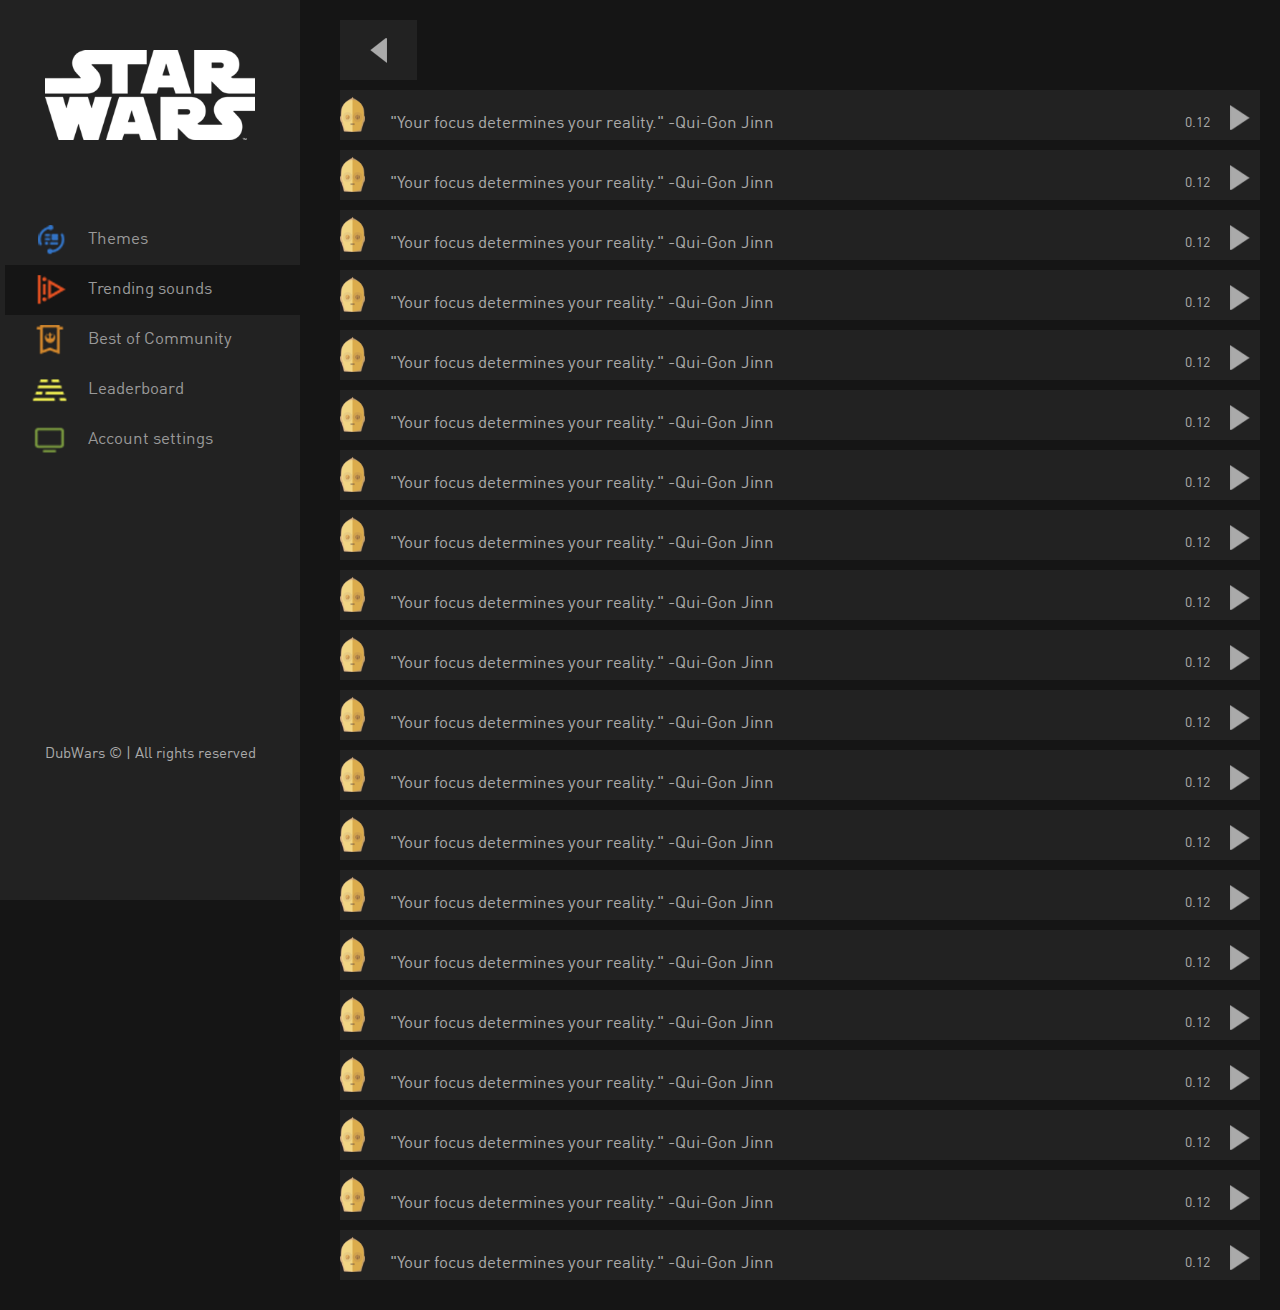
==== trendingSounds.html @ 14e02376 "front phase 2" ====
<!DOCTYPE html>
<html lang="en">

<head>

    <meta charset="utf-8">
    <meta http-equiv="X-UA-Compatible" content="IE=edge">
    <meta name="viewport" content="width=device-width, initial-scale=1">
    <meta name="description" content="">
    <meta name="author" content="">

    <title>Simple Sidebar - Start Bootstrap Template</title>

    <!-- Bootstrap Core CSS -->
    <link rel="stylesheet" href="css/reset.css">
    <link href="css/bootstrap.min.css" rel="stylesheet">

    <!-- Custom CSS -->
    <link href="css/style.css" rel="stylesheet">
    <link rel="stylesheet" href="css/font-awesome.min.css">

    <!-- HTML5 Shim and Respond.js IE8 support of HTML5 elements and media queries -->
    <!-- WARNING: Respond.js doesn't work if you view the page via file:// -->
    <!--[if lt IE 9]>
        <script src="https://oss.maxcdn.com/libs/html5shiv/3.7.0/html5shiv.js"></script>
        <script src="https://oss.maxcdn.com/libs/respond.js/1.4.2/respond.min.js"></script>
    <![endif]-->

</head>

<body>

    <div id="wrapper">

        <!-- Sidebar -->
        <div id="sidebar-wrapper">
        <img src="img/starwars.png" id="logo" alt="">
            <ul class="sidebar-nav">
                <li class="sidebar-brand">
                    <a href="#">
                        
                    </a>
                </li>
                <li>
                    <a href="theme.html"> <img class="icons" src="img/1.png" alt="">Themes</a>
                </li>
                <li>
                    <a href="#menu-togglephone"  id="menu-togglephone" class="active"><img class="icons" src="img/2.png" alt="">Trending sounds</a>
                </li>
                <li>
                    <a href="#"><img class="icons" src="img/3.png" alt="">Best of Community</a>
                </li>
                <li>
                    <a href="#"><img class="icons" src="img/4.png" alt="">Leaderboard</a>
                </li>
                <li>
                    <a href="#"><img class="icons" src="img/5.png" alt="">Account settings</a>
                </li>
                
                
            </ul>
            <p class="rights">DubWars © | All rights reserved</p>
        </div>
        <!-- /#sidebar-wrapper -->

        <!-- Page Content -->
        <div id="page-content-wrapper">
            <div class="container-fluid">
                <div class="row">
                    <div class="col-lg-12 top">
                        <button href="#menu-toggle" class="col-lg-1 col-md-1 col-xs-2 arrow" id="menu-toggle"><img src="img/arrow.png" alt=""></button>
                    </div>
                    <div class="col-lg-12 center">
                       <a href="citation1.html" class="col-lg-12 col-md-12 col-xs-12 sounds"><img class="iconsounds" src="img/11.png" alt=""><p >"Your focus determines your reality." -Qui-Gon Jinn</p>
                       <h5 class="time">0.12</h5>
                       <img class="arrowplay" src="img/arrow.png" alt=""></a>
                       <a class="col-lg-12 col-md-12 col-xs-12 sounds"><img class="iconsounds" src="img/11.png" alt=""><p>"Your focus determines your reality." -Qui-Gon Jinn</p>
                       <h5 class="time">0.12</h5>
                       <img class="arrowplay" src="img/arrow.png" alt=""></a>
                       <a class="col-lg-12 col-md-12 col-xs-12 sounds"><img class="iconsounds" src="img/11.png" alt=""><p>"Your focus determines your reality." -Qui-Gon Jinn</p>
                       <h5 class="time">0.12</h5>
                       <img class="arrowplay" src="img/arrow.png" alt=""></a>
                       <a class="col-lg-12 col-md-12 col-xs-12 sounds"><img class="iconsounds" src="img/11.png" alt=""><p>"Your focus determines your reality." -Qui-Gon Jinn</p>
                       <h5 class="time">0.12</h5>
                       <img class="arrowplay" src="img/arrow.png" alt=""></a>
                       <a class="col-lg-12 col-md-12 col-xs-12 sounds"><img class="iconsounds" src="img/11.png" alt=""><p>"Your focus determines your reality." -Qui-Gon Jinn</p>
                       <h5 class="time">0.12</h5>
                       <img class="arrowplay" src="img/arrow.png" alt=""></a>
                       <a class="col-lg-12 col-md-12 col-xs-12 sounds"><img class="iconsounds" src="img/11.png" alt=""><p>"Your focus determines your reality." -Qui-Gon Jinn</p>
                       <h5 class="time">0.12</h5>
                       <img class="arrowplay" src="img/arrow.png" alt=""></a>
                       <a class="col-lg-12 col-md-12 col-xs-12 sounds"><img class="iconsounds" src="img/11.png" alt=""><p>"Your focus determines your reality." -Qui-Gon Jinn</p>
                       <h5 class="time">0.12</h5>
                       <img class="arrowplay" src="img/arrow.png" alt=""></a>
                       <a class="col-lg-12 col-md-12 col-xs-12 sounds"><img class="iconsounds" src="img/11.png" alt=""><p>"Your focus determines your reality." -Qui-Gon Jinn</p>
                       <h5 class="time">0.12</h5>
                       <img class="arrowplay" src="img/arrow.png" alt=""></a>
                       <a class="col-lg-12 col-md-12 col-xs-12 sounds"><img class="iconsounds" src="img/11.png" alt=""><p>"Your focus determines your reality." -Qui-Gon Jinn</p>
                       <h5 class="time">0.12</h5>
                       <img class="arrowplay" src="img/arrow.png" alt=""></a>
                       <a class="col-lg-12 col-md-12 col-xs-12 sounds"><img class="iconsounds" src="img/11.png" alt=""><p>"Your focus determines your reality." -Qui-Gon Jinn</p>
                       <h5 class="time">0.12</h5>
                       <img class="arrowplay" src="img/arrow.png" alt=""></a>
                       <a class="col-lg-12 col-md-12 col-xs-12 sounds"><img class="iconsounds" src="img/11.png" alt=""><p>"Your focus determines your reality." -Qui-Gon Jinn</p>
                       <h5 class="time">0.12</h5>
                       <img class="arrowplay" src="img/arrow.png" alt=""></a>
                       <a class="col-lg-12 col-md-12 col-xs-12 sounds"><img class="iconsounds" src="img/11.png" alt=""><p>"Your focus determines your reality." -Qui-Gon Jinn</p>
                       <h5 class="time">0.12</h5>
                       <img class="arrowplay" src="img/arrow.png" alt=""></a>
                       <a class="col-lg-12 col-md-12 col-xs-12 sounds"><img class="iconsounds" src="img/11.png" alt=""><p>"Your focus determines your reality." -Qui-Gon Jinn</p>
                       <h5 class="time">0.12</h5>
                       <img class="arrowplay" src="img/arrow.png" alt=""></a>
                       <a class="col-lg-12 col-md-12 col-xs-12 sounds"><img class="iconsounds" src="img/11.png" alt=""><p>"Your focus determines your reality." -Qui-Gon Jinn</p>
                       <h5 class="time">0.12</h5>
                       <img class="arrowplay" src="img/arrow.png" alt=""></a>
                       <a class="col-lg-12 col-md-12 col-xs-12 sounds"><img class="iconsounds" src="img/11.png" alt=""><p>"Your focus determines your reality." -Qui-Gon Jinn</p>
                       <h5 class="time">0.12</h5>
                       <img class="arrowplay" src="img/arrow.png" alt=""></a>
                       <a class="col-lg-12 col-md-12 col-xs-12 sounds"><img class="iconsounds" src="img/11.png" alt=""><p>"Your focus determines your reality." -Qui-Gon Jinn</p>
                       <h5 class="time">0.12</h5>
                       <img class="arrowplay" src="img/arrow.png" alt=""></a>
                       <a class="col-lg-12 col-md-12 col-xs-12 sounds"><img class="iconsounds" src="img/11.png" alt=""><p>"Your focus determines your reality." -Qui-Gon Jinn</p>
                       <h5 class="time">0.12</h5>
                       <img class="arrowplay" src="img/arrow.png" alt=""></a>
                       <a class="col-lg-12 col-md-12 col-xs-12 sounds"><img class="iconsounds" src="img/11.png" alt=""><p>"Your focus determines your reality." -Qui-Gon Jinn</p>
                       <h5 class="time">0.12</h5>
                       <img class="arrowplay" src="img/arrow.png" alt=""></a>
                       <a class="col-lg-12 col-md-12 col-xs-12 sounds"><img class="iconsounds" src="img/11.png" alt=""><p>"Your focus determines your reality." -Qui-Gon Jinn</p>
                       <h5 class="time">0.12</h5>
                       <img class="arrowplay" src="img/arrow.png" alt=""></a>
                       <a class="col-lg-12 col-md-12 col-xs-12 sounds"><img class="iconsounds" src="img/11.png" alt=""><p>"Your focus determines your reality." -Qui-Gon Jinn</p>
                       <h5 class="time">0.12</h5>
                       <img class="arrowplay" src="img/arrow.png" alt=""></a>
                       
                    </div>
                </div>
            </div>
        </div>
        <!-- /#page-content-wrapper -->

    </div>
    <!-- /#wrapper -->

    <!-- jQuery -->
    <script src="js/jquery.js"></script>

    <!-- Bootstrap Core JavaScript -->
    <script src="js/bootstrap.min.js"></script>

    <!-- Menu Toggle Script -->
    <script>
    $("#menu-toggle").click(function(e) {
        e.preventDefault();
        $("#wrapper").toggleClass("toggled");
    });
    $("#menu-togglephone").click(function(e) {
        e.preventDefault();
        $("#wrapper").toggleClass("toggled");
    });
    </script>

</body>

</html>
---- css/style.css ----
/*!
 * Start Bootstrap - Simple Sidebar HTML Template (http://startbootstrap.com)
 * Code licensed under the Apache License v2.0.
 * For details, see http://www.apache.org/licenses/LICENSE-2.0.
 */

/* Toggle Styles */
@font-face{
    font-family: 'Din';
    src : url('../fonts/ufonts.com_din-regular.ttf');
}

body{
    background: #151515;
    font-family: 'Din';
    font-size: 17px;
}
#wrapper {
    padding-left: 0;
    -webkit-transition: all 0.5s ease;
    -moz-transition: all 0.5s ease;
    -o-transition: all 0.5s ease;
    transition: all 0.5s ease;
    background: #151515;
}

#wrapper.toggled {
    padding-left: 250px;
}

#sidebar-wrapper {
    z-index: 1000;
    position: fixed;
    left: 250px;
    width: 0;
    height: 100%;
    margin-left: -250px;
    overflow-y: auto;
    background: #222222;
    -webkit-transition: all 0.5s ease;
    -moz-transition: all 0.5s ease;
    -o-transition: all 0.5s ease;
    transition: all 0.5s ease;
    overflow: hidden;
}

#wrapper.toggled #sidebar-wrapper {
    width: 300px;
}

#page-content-wrapper {
    width: 100%;
    position: absolute;
    padding: 15px;
}

#wrapper.toggled #page-content-wrapper {
    position: absolute;
    margin-right: -300px;
}

#logo{
    margin-top: 50px;
    margin-left: auto;
    margin-right: auto;
    display: block;
    width: 210px;
    height: 90px;
}
.blank{
    height: 1px;
    background: none;
}
.icons{
    padding-right: 13px;
}
.themes{
    margin: 0px;
    padding-top: 50px;
    padding-bottom: 50px;
    padding-left: 70px;
    padding-right: 70px;
    background: #222222;
    border-right: 14px solid #151515;
    border-top: 14px solid #151515;
    text-align: center;
}
.themes img{
    margin-top: -10px;
    margin-right: auto;
    margin-left: auto;
    display: block;
    
}
.themes p{
    color: #aaa;
    margin-top: 25px;
    margin-bottom: -30px;

}
.active{
    text-decoration: none;
    color: #fff;
    background: rgba(21,21,21,1);
}
.arrow{
    height: 60px;
    background: #222222;
    border: none;

}
.arrow img{
    display: block;
    margin: auto;
    transition: all 0.5s ease;
    margin-top: 0px;
}
.arrow:hover{
    background: #151515;
    color: #aaa;
}
.arrowphone{
    height: 60px;
    background: #222222;
    border: none;
    margin-left: 0px;
    display: none;
}
.arrowphone img{
    display: block;
    margin: auto;
}
#wrapper.toggled  .arrow img{
    -webkit-transform: rotate(180deg);
    transform: rotate(180deg);
}
.center {
    margin-top: 20px;
}
.sounds{
    height: 50px;
    background: #222222;
    margin-bottom: 10px;
    color: #aaa;
    position: relative;
    cursor: pointer;
    display: inline-block;
}
.sounds:hover{
    text-decoration: none;
    color: #fff;
    background: rgba(21,21,21,1);
}
.sounds p{
    padding-left: 25px;
    top: 20px;
    display: inline;
    position: absolute;
}
.sounds .iconsounds{
    width: 25px;
    height: 35px;
    display: inline;
    margin-top: 7px;
}
.time{
    display: inline;
    top: 15px;
    right: 50px;
    position: absolute;
}
.arrowplay{
    right: 10px;
    top: 15px;
    width: 20px;
    height: 25px;
    position: absolute;
    transform: rotate(180deg);
}
.top{
    height: 50px;
    position: relative;
    text-align: center;
}
.top h2{
    display: inline;
    color: #aaa;
    background: #222222;
    height: 60px;
    top: -20px;
    padding-top: 20px;
    font-size: 25px;
}
.top .soundselect{
    height: 60px;
    display: inline;
    background: #222222;
}
.soundselect img{
    width: 25px;
    height: 30px;
    margin-top: 15px;
    
}
#wrapper.toggled .top h2{
    font-size: 30px;
}
#wrapper.toggled .soundselect{
    display: inline;
}
.stream{
    height: 750px;
    margin-top: 45px;
}
.stream img{
    width: 100%;
    height: 95%;
    margin-left: 0px;

}
.command{
    top: 10px;
    position: relative;
}
.command p {
    display: none;
}
.command .previous{
    height: 60px;
    background: #222222;
    display: inline;
    text-decoration: none;
    color: #aaa;
    background: #222222;
    padding-top: 20px;
}
.command .previous img{
    display: block;
    margin: auto;
}
.command .previous p{
    display: none;
}
.command .previous
#wrapper.toggled .start{
    margin-left: 0px;
}
#wrapper.toggled .next{
    margin-left: 0px;
}
#wrapper.toggled .previous{   
}

#wrapper.toggled .previous img {
    display: block;
    margin: auto;
}
#wrapper.toggled .next img{
    display: block;
    margin: auto;
}
#wrapper.toggled .start img{
    display: block;
    margin: auto;
}
#wrapper.toggled .restart img{
    display: block;
    margin: auto;
}
.command .start{
    display: inline;
    background: #222222;
    height: 60px;
    padding-top: 20px;
    text-decoration: none;
    color: #aaa;
    margin-left: 0px;
    border-right: 5px solid #151515; 
}

.command .start img{
    transform: rotate(180deg);
    display: block;
    margin: auto;
}
.command .start p{
    display: none;
}
.command .restart{
    display: inline;
    margin-left: 0px;
    background: #222222;
    height: 60px;
    padding-top: 25px;
    text-decoration: none;
    color: #aaa;
    border-left: 5px solid #151515; 
}
.command .restart p{
    margin-left: -5px;
    margin: auto;
    display: none;
}

.command .restart img{
   margin: auto;
    width: 16px;
    height: 20px;
   display: block;
}
.command .next{
    height: 60px;
    background: #222222;
    display: inline;
    padding-top: 20px;
    text-decoration: none;
    color: #aaa;
    background: #222222;
}
.command .next p{
    display: none;
}
.command .next img{
    display: block;
    margin: auto;
    transform: rotate(180deg);
}
/* Sidebar Styles */

.rights{
    margin-top: 47vw;
    color: #aaa;
    font-size: 15px;
    text-align: center;
}
.sidebar-nav {
    position: absolute;
    top: 100px;
    width: 300px;
    margin-top: 50px;
    margin-left: 5px;
    padding: 0;
    list-style: none;
    text-align: left;
}

.sidebar-nav li {
    text-indent: 20px;
    line-height: 40px;
}

.sidebar-nav li a {
    display: block;
    text-decoration: none;
    color: #999999;
}

.sidebar-nav li a:hover {
    text-decoration: none;
    color: #fff;
    background: rgba(21,21,21,1);

}

.sidebar-nav li a:active,
.sidebar-nav li a:focus {
    text-decoration: none;
}

.sidebar-nav > .sidebar-brand {
    height: 65px;
    font-size: 18px;
    line-height: 60px;
}

.sidebar-nav > .sidebar-brand a {
    color: #999999;
}

.sidebar-nav > .sidebar-brand a:hover {
    color: #fff;
    background: none;
}
@media(min-width: 1200px) {
    #wrapper {
        padding-left: 320px;
    }

    #wrapper.toggled {
        padding-left: 0;
    }

    #sidebar-wrapper {
        width: 300px;
    }

    #wrapper.toggled #sidebar-wrapper {
        width: 0;
    }

    #page-content-wrapper {
        padding: 20px;
        position: relative;
    }

    #wrapper.toggled #page-content-wrapper {
        position: relative;
        margin-right: 0;
    }
}

@media(min-width:1024px) and (max-width: 1199px){
    #wrapper {
        padding-left: 320px;
    }

    #wrapper.toggled {
        padding-left: 0;
    }

    #sidebar-wrapper {
        width: 300px;
    }

    #wrapper.toggled #sidebar-wrapper {
        width: 0;
    }

    #page-content-wrapper {
        padding: 20px;
        position: relative;
    }

    #wrapper.toggled #page-content-wrapper {
        position: relative;
        margin-right: 0;
    }
    .stream{
        height: 600px;

    }
   .top h2{
    font-size: 20px;
    display: inline;
    }
    #wrapper.toggled .top h2{
    font-size: 25px;
    display: inline;
    }
    .command{
    top: 0px;
    position: relative;
    }
    .stream{
        margin-top: 35px;
    }

}
@media(min-width:768px) and (max-width: 1023px) {
    #wrapper {
        padding-left: 320px;
    }

    #wrapper.toggled {
        padding-left: 0;
    }

    #sidebar-wrapper {
        width: 300px;
    }

    #wrapper.toggled #sidebar-wrapper {
        width: 0;
    }

    #page-content-wrapper {
        padding: 20px;
        position: relative;
    }

    #wrapper.toggled #page-content-wrapper {
        position: relative;
        margin-right: 0;
    }
    .sounds{
        height: 100px;
    }
    .time{
        top: 50px;
    }
    .arrowplay{
        top: 50px;
    }
    .top h2{
        display: none;
        font-size: 25px;
    }
    .top .soundselect{
        display: none;
    }
    .top .soundselect img{
        right: 70;
    }
    .command {
        padding-top: 50px;
    } 
    .command p{
        display: none;
    }
    .next{
        display: inline;
    }
    .previous{
        display: inline;
    }
    .start{
        display: inline;
    }
    .restart{
        display: inline;
    }
    .stream{
        height: 600px;
    }
    #wrapper.toggled .top h2{
    font-size: 20px;
    display: inline;
    }
}
@media(max-width:767px) {
    

    #wrapper.toggled {
        padding-left: 0;
    }

    #sidebar-wrapper {
        width: 100%;
    }

    #wrapper.toggled #sidebar-wrapper {
        width: 0%;
    }

    #page-content-wrapper {
        padding: 20px;
        position: relative;
        display: none;
    }

    #wrapper.toggled #page-content-wrapper {
        position: relative;
        margin-right: 0;
        display: block;
    }
    .sidebar-nav{
        margin-right: auto;
        margin-left: auto;
        width: 100%;
    }
    .sidebar-nav li{
        display: block;
       padding-left: 25vw;
        width: 100%;
    }
    .arrowphone{
        display: block;
        transform: rotate(180deg);
    }
    .arrow{
        transform: rotate(180deg);
        position: relative;
        float: left;
    }
    .top{
        float: none;
    }
    .sounds{
        height: 100px;
    }
    .time{
        top: 65px;
    }
    .arrowplay{
        top: 65px;
    }
    .rights{
        margin-top: 125vw;
    }
    .stream{
        height: 400px;
        margin-top: 35px;
    }
    #wrapper.toggled .top h2{
        font-size: 15px;
    }
    #wrapper.toggled .command{
        top: -30px;
    }
    #wrapper.toggled .previous {
        padding: 0;
        top: 40px;
        height: 50px;
    }
    #wrapper.toggled .next {
        padding: 0;
        top: 40px;
        height: 50px;
    }
    #wrapper.toggled .start {
        padding: 0;
        top: 40px;
        height: 50px;
    }
    #wrapper.toggled .restart {
        padding: 0;
        top: 40px;
        height: 50px;
    }
    #wrapper.toggled .previous img{
        display: block;
        margin: auto;
        margin-top: 12px;
    }
    #wrapper.toggled .next img{
        display: block;
        margin: auto;
        margin-top: 12px;
    }
    #wrapper.toggled .start img{
        display: block;
        margin: auto;
        margin-top: 12px;
    }
    #wrapper.toggled .restart img{
        display: block;
        margin: auto;
        margin-top: 12px;
    }
    #wrapper.toggled .previous p {
        display: none;
        padding: 0;
    }
    #wrapper.toggled .next p{
        display: none;
        padding: 0;
    }
    #wrapper.toggled .start p{
        display: none;
        padding: 0;
    }
    #wrapper.toggled .restart p{
    display: none;
    }
}
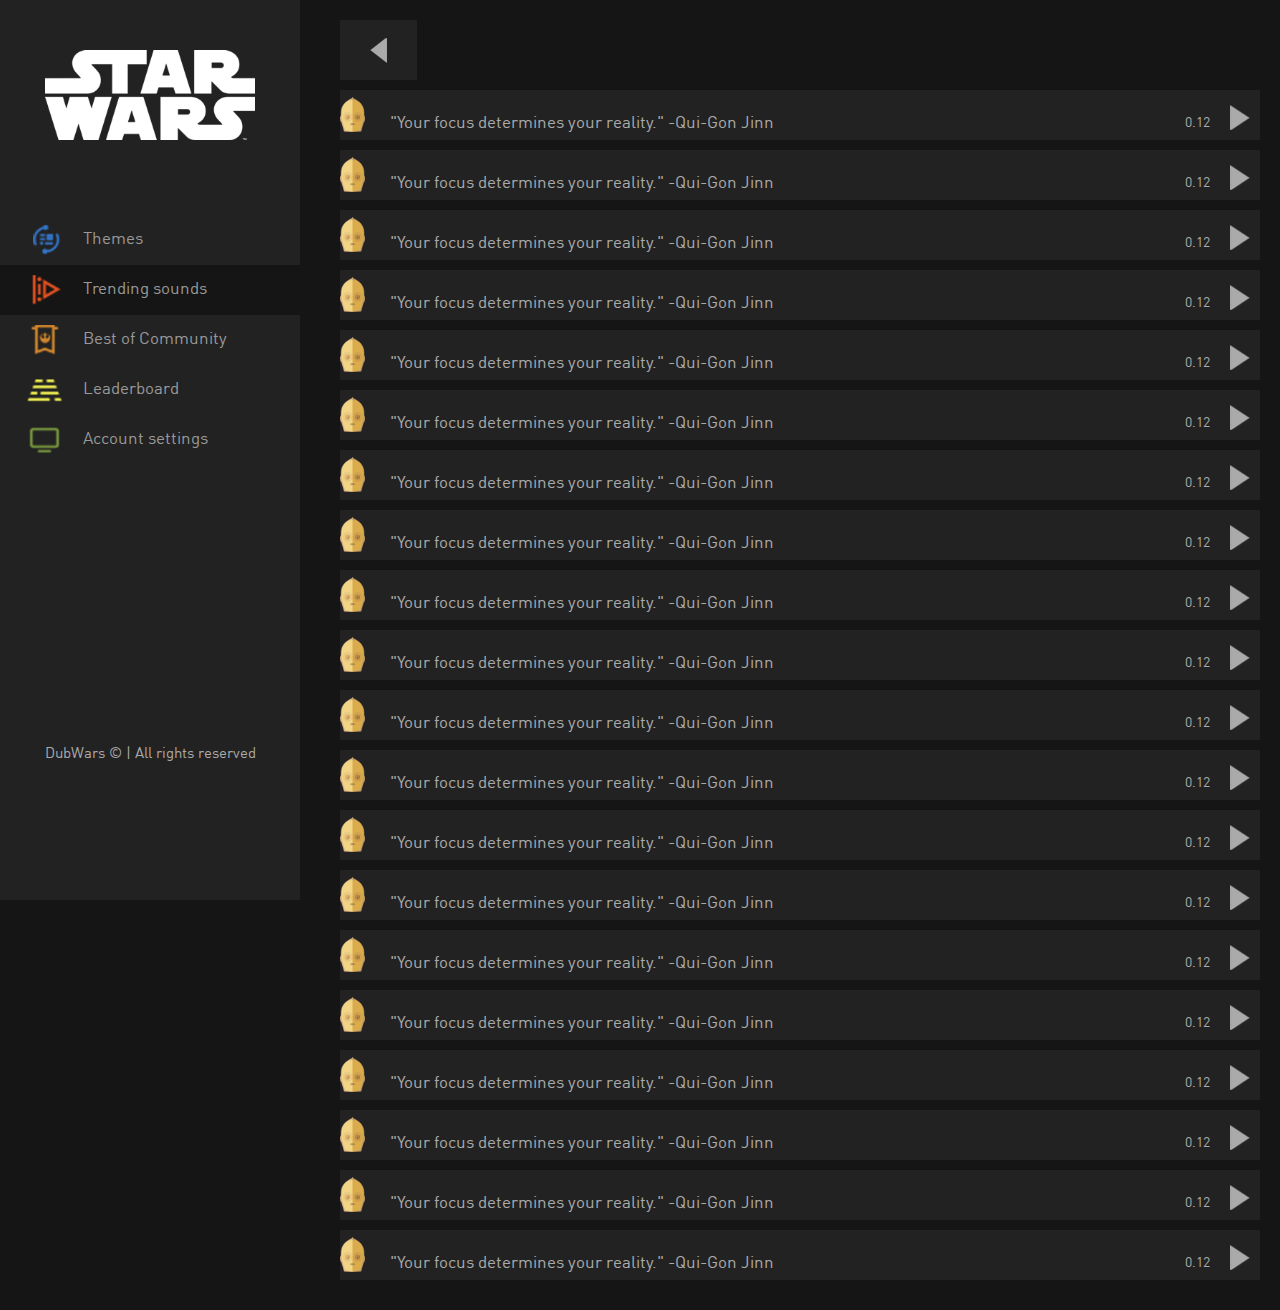
==== commit 276ba833: "back end semi included" ====
--- a/trendingSounds.html
+++ b/trendingSounds.html
@@ -9,15 +9,15 @@
     <meta name="description" content="">
     <meta name="author" content="">
 
-    <title>Simple Sidebar - Start Bootstrap Template</title>
+    <title>DubWars - Trending Sounds</title>
 
     <!-- Bootstrap Core CSS -->
-    <link rel="stylesheet" href="css/reset.css">
-    <link href="css/bootstrap.min.css" rel="stylesheet">
+    <link rel="stylesheet" href="style/reset.css">
+    <link href="style/bootstrap.min.css" rel="stylesheet">
 
     <!-- Custom CSS -->
-    <link href="css/style.css" rel="stylesheet">
-    <link rel="stylesheet" href="css/font-awesome.min.css">
+    <link href="style/style.css" rel="stylesheet">
+    <link rel="stylesheet" href="style/font-awesome.min.css">
 
     <!-- HTML5 Shim and Respond.js IE8 support of HTML5 elements and media queries -->
     <!-- WARNING: Respond.js doesn't work if you view the page via file:// -->
@@ -42,7 +42,7 @@
                     </a>
                 </li>
                 <li>
-                    <a href="theme.html"> <img class="icons" src="img/1.png" alt="">Themes</a>
+                    <a href="theme.php"> <img class="icons" src="img/1.png" alt="">Themes</a>
                 </li>
                 <li>
                     <a href="#menu-togglephone"  id="menu-togglephone" class="active"><img class="icons" src="img/2.png" alt="">Trending sounds</a>
@@ -71,7 +71,7 @@
                         <button href="#menu-toggle" class="col-lg-1 col-md-1 col-xs-2 arrow" id="menu-toggle"><img src="img/arrow.png" alt=""></button>
                     </div>
                     <div class="col-lg-12 center">
-                       <a href="citation1.html" class="col-lg-12 col-md-12 col-xs-12 sounds"><img class="iconsounds" src="img/11.png" alt=""><p >"Your focus determines your reality." -Qui-Gon Jinn</p>
+                       <a href="page-webcam.html" class="col-lg-12 col-md-12 col-xs-12 sounds"><img class="iconsounds" src="img/11.png" alt=""><p >"Your focus determines your reality." -Qui-Gon Jinn</p>
                        <h5 class="time">0.12</h5>
                        <img class="arrowplay" src="img/arrow.png" alt=""></a>
                        <a class="col-lg-12 col-md-12 col-xs-12 sounds"><img class="iconsounds" src="img/11.png" alt=""><p>"Your focus determines your reality." -Qui-Gon Jinn</p>
--- a/style/style.css
+++ b/style/style.css
@@ -0,0 +1,693 @@
+/*!
+ * Start Bootstrap - Simple Sidebar HTML Template (http://startbootstrap.com)
+ * Code licensed under the Apache License v2.0.
+ * For details, see http://www.apache.org/licenses/LICENSE-2.0.
+ */
+
+/* Toggle Styles */
+@font-face{
+    font-family: 'Din';
+    src : url('../fonts/ufonts.com_din-regular.ttf');
+}
+
+body{
+    background: #151515;
+    font-family: 'Din';
+    font-size: 17px;
+}
+#wrapper {
+    padding-left: 0;
+    -webkit-transition: all 0.5s ease;
+    -moz-transition: all 0.5s ease;
+    -o-transition: all 0.5s ease;
+    transition: all 0.5s ease;
+    background: #151515;
+}
+
+#wrapper.toggled {
+    padding-left: 250px;
+}
+
+#sidebar-wrapper {
+    z-index: 1000;
+    position: fixed;
+    left: 250px;
+    width: 0;
+    height: 100%;
+    margin-left: -250px;
+    overflow-y: auto;
+    background: #222222;
+    -webkit-transition: all 0.5s ease;
+    -moz-transition: all 0.5s ease;
+    -o-transition: all 0.5s ease;
+    transition: all 0.5s ease;
+    overflow: hidden;
+}
+
+#wrapper.toggled #sidebar-wrapper {
+    width: 300px;
+}
+
+#page-content-wrapper {
+    width: 100%;
+    position: absolute;
+    padding: 15px;
+}
+
+#wrapper.toggled #page-content-wrapper {
+    position: absolute;
+    margin-right: -300px;
+}
+
+#logo{
+    margin-top: 50px;
+    margin-left: auto;
+    margin-right: auto;
+    display: block;
+    width: 210px;
+    height: 90px;
+}
+.blank{
+    height: 1px;
+    background: none;
+}
+.icons{
+    padding-right: 13px;
+}
+.themes{
+    margin: 0px;
+    padding-top: 50px;
+    padding-bottom: 50px;
+    padding-left: 70px;
+    padding-right: 70px;
+    background: #222222;
+    border-right: 14px solid #151515;
+    border-top: 14px solid #151515;
+    text-align: center;
+}
+.themes:hover{
+    background: #151515;
+    color: #aaa;
+}
+.themes img{
+    margin-top: -10px;
+    margin-right: auto;
+    margin-left: auto;
+    display: block;  
+}
+.themes p{
+    color: #aaa;
+    margin-top: 25px;
+    margin-bottom: -30px;
+    font-size:12px;
+
+}
+.active{
+    text-decoration: none;
+    color: #fff;
+    background: rgba(21,21,21,1);
+}
+.arrow{
+    height: 60px;
+    background: #222222;
+    border: none;
+
+}
+.arrow img{
+    display: block;
+    margin: auto;
+    transition: all 0.5s ease;
+    margin-top: 0px;
+}
+.arrow:hover{
+    background: #151515;
+    color: #aaa;
+}
+.arrowphone{
+    height: 60px;
+    background: #222222;
+    border: none;
+    margin-left: 0px;
+    display: none;
+}
+.arrowphone img{
+    display: block;
+    margin: auto;
+}
+#wrapper.toggled  .arrow img{
+    -webkit-transform: rotate(180deg);
+    transform: rotate(180deg);
+}
+.center {
+    margin-top: 20px;
+}
+.sounds{
+    height: 50px;
+    background: #222222;
+    margin-bottom: 10px;
+    color: #aaa;
+    position: relative;
+    cursor: pointer;
+    display: inline-block;
+}
+.sounds:hover{
+    text-decoration: none;
+    color: #fff;
+    background: rgba(21,21,21,1);
+}
+.sounds p{
+    padding-left: 25px;
+    top: 20px;
+    display: inline;
+    position: absolute;
+}
+.sounds .iconsounds{
+    width: 25px;
+    height: 35px;
+    display: inline;
+    margin-top: 7px;
+}
+.time{
+    display: inline;
+    top: 15px;
+    right: 50px;
+    position: absolute;
+}
+.arrowplay{
+    right: 10px;
+    top: 15px;
+    width: 20px;
+    height: 25px;
+    position: absolute;
+    transform: rotate(180deg);
+}
+.top{
+    height: 50px;
+    position: relative;
+    text-align: center;
+}
+.top h2{
+    display: inline;
+    color: #aaa;
+    background: #222222;
+    height: 60px;
+    top: -20px;
+    padding-top: 20px;
+    font-size: 18px;
+}
+
+.volumeContainer {
+    width: 120px;
+    height: 24px;
+    background: #222221;
+    cursor: pointer;
+    position: relative;
+}
+.volumeImage {
+    width: 14%;
+    position: absolute;
+    top: 13.2%;
+    left: 2%;
+}
+
+.volumeBar {
+    position: absolute;
+    width: 93px;
+    height: 15px;
+    background: #A7A7A7;
+    position: absolute;
+    top: 3.5px;
+    left: 19%;
+}
+
+.volumeSeekBar {
+    width: 100%;
+    height: 100%;
+    position: absolute;
+    background: #EEEEEE;
+    -webkit-transform-origin: 0% 0%;
+    -moz-transform-origin: 0% 0%;
+    -ms-transform-origin: 0% 0%;
+    -o-transform-origin: 0% 0%;
+    transform-origin: 0% 0%;
+    -webkit-transform: scaleX(0);
+    -moz-transform: scaleX(0);
+    -ms-transform: scaleX(0);
+    -o-transform: scaleX(0);
+    transform: scaleX(0);
+}
+#wrapper.toggled .top h2{
+    font-size: 20px;
+}
+#wrapper.toggled .soundselect{
+    display: inline;
+}
+.stream{
+    height: 40vw;
+    margin-top: 45px;
+}
+.stream img{
+    width: 100%;
+    height: 95%;
+    margin-left: 0px;
+
+}
+.command{
+    top: 10px;
+    position: relative;
+}
+.command p {
+    display: none;
+}
+.command .previous{
+    height: 60px;
+    background: #222222;
+    display: inline;
+    text-decoration: none;
+    color: #aaa;
+    background: #222222;
+    padding-top: 20px;
+}
+.command .previous img{
+    display: block;
+    margin: auto;
+}
+.command .previous p{
+    display: none;
+}
+.command .previous
+#wrapper.toggled .start{
+    margin-left: 0px;
+}
+#wrapper.toggled .next{
+    margin-left: 0px;
+}
+#wrapper.toggled .previous{   
+}
+
+#wrapper.toggled .previous img {
+    display: block;
+    margin: auto;
+}
+#wrapper.toggled .next img{
+    display: block;
+    margin: auto;
+}
+#wrapper.toggled .start img{
+    display: block;
+    margin: auto;
+}
+#wrapper.toggled .restart img{
+    display: block;
+    margin: auto;
+}
+.command .start{
+    display: inline;
+    background: #222222;
+    height: 60px;
+    padding-top: 20px;
+    text-decoration: none;
+    color: #aaa;
+    margin-left: 0px;
+    border-right: 5px solid #151515; 
+}
+
+.command .start img{
+    transform: rotate(180deg);
+    display: block;
+    margin: auto;
+}
+.command .start p{
+    display: none;
+}
+.command .restart{
+    display: none;
+    margin-left: 0px;
+    background: #222222;
+    height: 60px;
+    padding-top: 25px;
+    text-decoration: none;
+    color: #aaa;
+    border-left: 5px solid #151515; 
+}
+.command .restart p{
+    margin-left: -5px;
+    margin: auto;
+    display: none;
+}
+
+.command .restart img{
+   margin: auto;
+    width: 16px;
+    height: 20px;
+   display: block;
+}
+.command .next{
+    height: 60px;
+    background: #222222;
+    display: inline;
+    padding-top: 20px;
+    text-decoration: none;
+    color: #aaa;
+    background: #222222;
+}
+.command .next p{
+    display: none;
+}
+.command .next img{
+    display: block;
+    margin: auto;
+    transform: rotate(180deg);
+}
+
+
+
+/* Sidebar Styles */
+
+.rights{
+    margin-top: 47vw;
+    color: #aaa;
+    font-size: 15px;
+    text-align: center;
+}
+.sidebar-nav {
+    position: absolute;
+    top: 100px;
+    width: 300px;
+    margin-top: 50px;
+    padding: 0;
+    list-style: none;
+    text-align: left;
+}
+
+.sidebar-nav li {
+    text-indent: 20px;
+    line-height: 40px;
+}
+
+.sidebar-nav li a {
+    display: block;
+    text-decoration: none;
+    color: #999999;
+}
+
+.sidebar-nav li a:hover {
+    text-decoration: none;
+    color: #fff;
+    background: rgba(21,21,21,1);
+
+}
+
+.sidebar-nav li a:active,
+.sidebar-nav li a:focus {
+    text-decoration: none;
+}
+
+.sidebar-nav > .sidebar-brand {
+    height: 65px;
+    font-size: 18px;
+    line-height: 60px;
+}
+
+.sidebar-nav > .sidebar-brand a {
+    color: #999999;
+}
+
+.sidebar-nav > .sidebar-brand a:hover {
+    color: #fff;
+    background: none;
+}
+@media(min-width: 1200px) {
+    #wrapper {
+        padding-left: 320px;
+    }
+
+    #wrapper.toggled {
+        padding-left: 0;
+    }
+
+    #sidebar-wrapper {
+        width: 300px;
+    }
+
+    #wrapper.toggled #sidebar-wrapper {
+        width: 0;
+    }
+
+    #page-content-wrapper {
+        padding: 20px;
+        position: relative;
+    }
+
+    #wrapper.toggled #page-content-wrapper {
+        position: relative;
+        margin-right: 0;
+    }
+}
+
+@media(min-width:1024px) and (max-width: 1199px){
+    #wrapper {
+        padding-left: 320px;
+    }
+
+    #wrapper.toggled {
+        padding-left: 0;
+    }
+
+    #sidebar-wrapper {
+        width: 300px;
+    }
+
+    #wrapper.toggled #sidebar-wrapper {
+        width: 0;
+    }
+
+    #page-content-wrapper {
+        padding: 20px;
+        position: relative;
+    }
+
+    #wrapper.toggled #page-content-wrapper {
+        position: relative;
+        margin-right: 0;
+    }
+    .stream{
+        height: 600px;
+
+    }
+   .top h2{
+    font-size: 13px;
+    display: inline;
+    }
+    #wrapper.toggled .top h2{
+    font-size: 18px;
+    display: inline;
+    }
+    .command{
+    top: 0px;
+    position: relative;
+    }
+    .stream{
+        margin-top: 35px;
+    }
+
+}
+@media(min-width:768px) and (max-width: 1023px) {
+    #wrapper {
+        padding-left: 320px;
+    }
+
+    #wrapper.toggled {
+        padding-left: 0;
+    }
+
+    #sidebar-wrapper {
+        width: 300px;
+    }
+
+    #wrapper.toggled #sidebar-wrapper {
+        width: 0;
+    }
+
+    #page-content-wrapper {
+        padding: 20px;
+        position: relative;
+    }
+
+    #wrapper.toggled #page-content-wrapper {
+        position: relative;
+        margin-right: 0;
+    }
+    .sounds{
+        height: 100px;
+    }
+    .time{
+        top: 50px;
+    }
+    .arrowplay{
+        top: 50px;
+    }
+    .top h2{
+        display: none;
+        font-size: 18px;
+    }
+    .top .soundselect{
+        display: none;
+    }
+    .top .soundselect img{
+        right: 70;
+    }
+    .command {
+        padding-top: 50px;
+    } 
+    .command p{
+        display: none;
+    }
+    .next{
+        display: inline;
+    }
+    .previous{
+        display: inline;
+    }
+    .start{
+        display: inline;
+    }
+    .restart{
+        display: inline;
+    }
+    .stream{
+        height: 600px;
+    }
+    #wrapper.toggled .top h2{
+    font-size: 18px;
+    display: inline;
+    }
+}
+@media(max-width:767px) {
+    
+
+    #wrapper.toggled {
+        padding-left: 0;
+    }
+
+    #sidebar-wrapper {
+        width: 100%;
+        overflow: scroll;
+    }
+
+    #wrapper.toggled #sidebar-wrapper {
+        width: 0%;
+    }
+
+    #page-content-wrapper {
+        padding: 20px;
+        position: relative;
+        display: none;
+    }
+
+    #wrapper.toggled #page-content-wrapper {
+        position: relative;
+        margin-right: 0;
+        display: block;
+    }
+    .sidebar-nav{
+        margin-right: auto;
+        margin-left: auto;
+        width: 100%;
+    }
+    .sidebar-nav li{
+        display: block;
+       padding-left: 25vw;
+        width: 100%;
+    }
+    .arrowphone{
+        display: block;
+        transform: rotate(180deg);
+    }
+    .arrow{
+        transform: rotate(180deg);
+        position: relative;
+        float: left;
+    }
+    .top{
+        float: none;
+    }
+    .sounds{
+        height: 100px;
+    }
+    .time{
+        top: 65px;
+    }
+    .arrowplay{
+        top: 65px;
+    }
+    .rights{
+        margin-top: 125vw;
+    }
+    .stream{
+        height: 400px;
+        margin-top: 35px;
+    }
+    #wrapper.toggled .top h2{
+        font-size: 15px;
+    }
+    #wrapper.toggled .command{
+        top: -30px;
+    }
+    #wrapper.toggled .previous {
+        padding: 0;
+        top: 40px;
+        height: 50px;
+    }
+    #wrapper.toggled .next {
+        padding: 0;
+        top: 40px;
+        height: 50px;
+    }
+    #wrapper.toggled .start {
+        padding: 0;
+        top: 40px;
+        height: 50px;
+    }
+    #wrapper.toggled .restart {
+        padding: 0;
+        top: 40px;
+        height: 50px;
+    }
+    #wrapper.toggled .previous img{
+        display: block;
+        margin: auto;
+        margin-top: 12px;
+    }
+    #wrapper.toggled .next img{
+        display: block;
+        margin: auto;
+        margin-top: 12px;
+    }
+    #wrapper.toggled .start img{
+        display: block;
+        margin: auto;
+        margin-top: 12px;
+    }
+    #wrapper.toggled .restart img{
+        display: block;
+        margin: auto;
+        margin-top: 12px;
+    }
+    #wrapper.toggled .previous p {
+        display: none;
+        padding: 0;
+    }
+    #wrapper.toggled .next p{
+        display: none;
+        padding: 0;
+    }
+    #wrapper.toggled .start p{
+        display: none;
+        padding: 0;
+    }
+    #wrapper.toggled .restart p{
+    display: none;
+    }
+}
+
